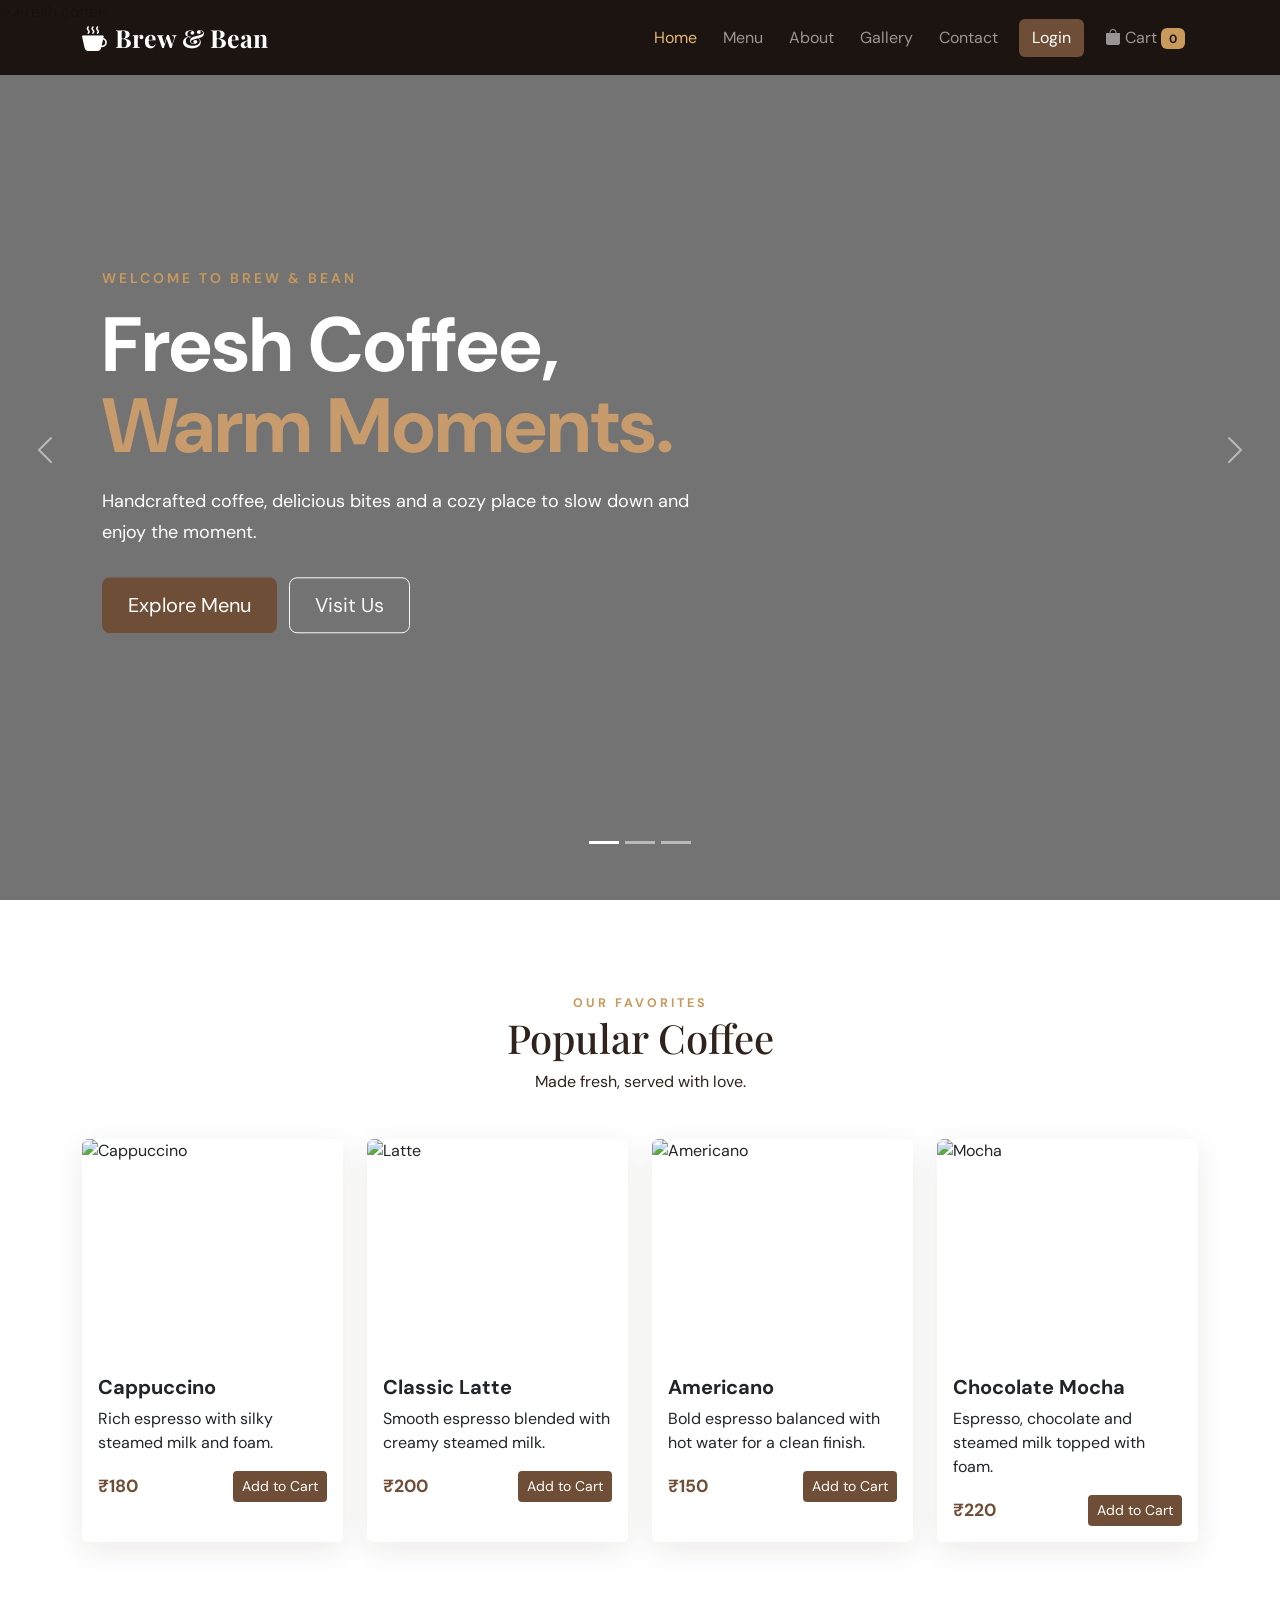
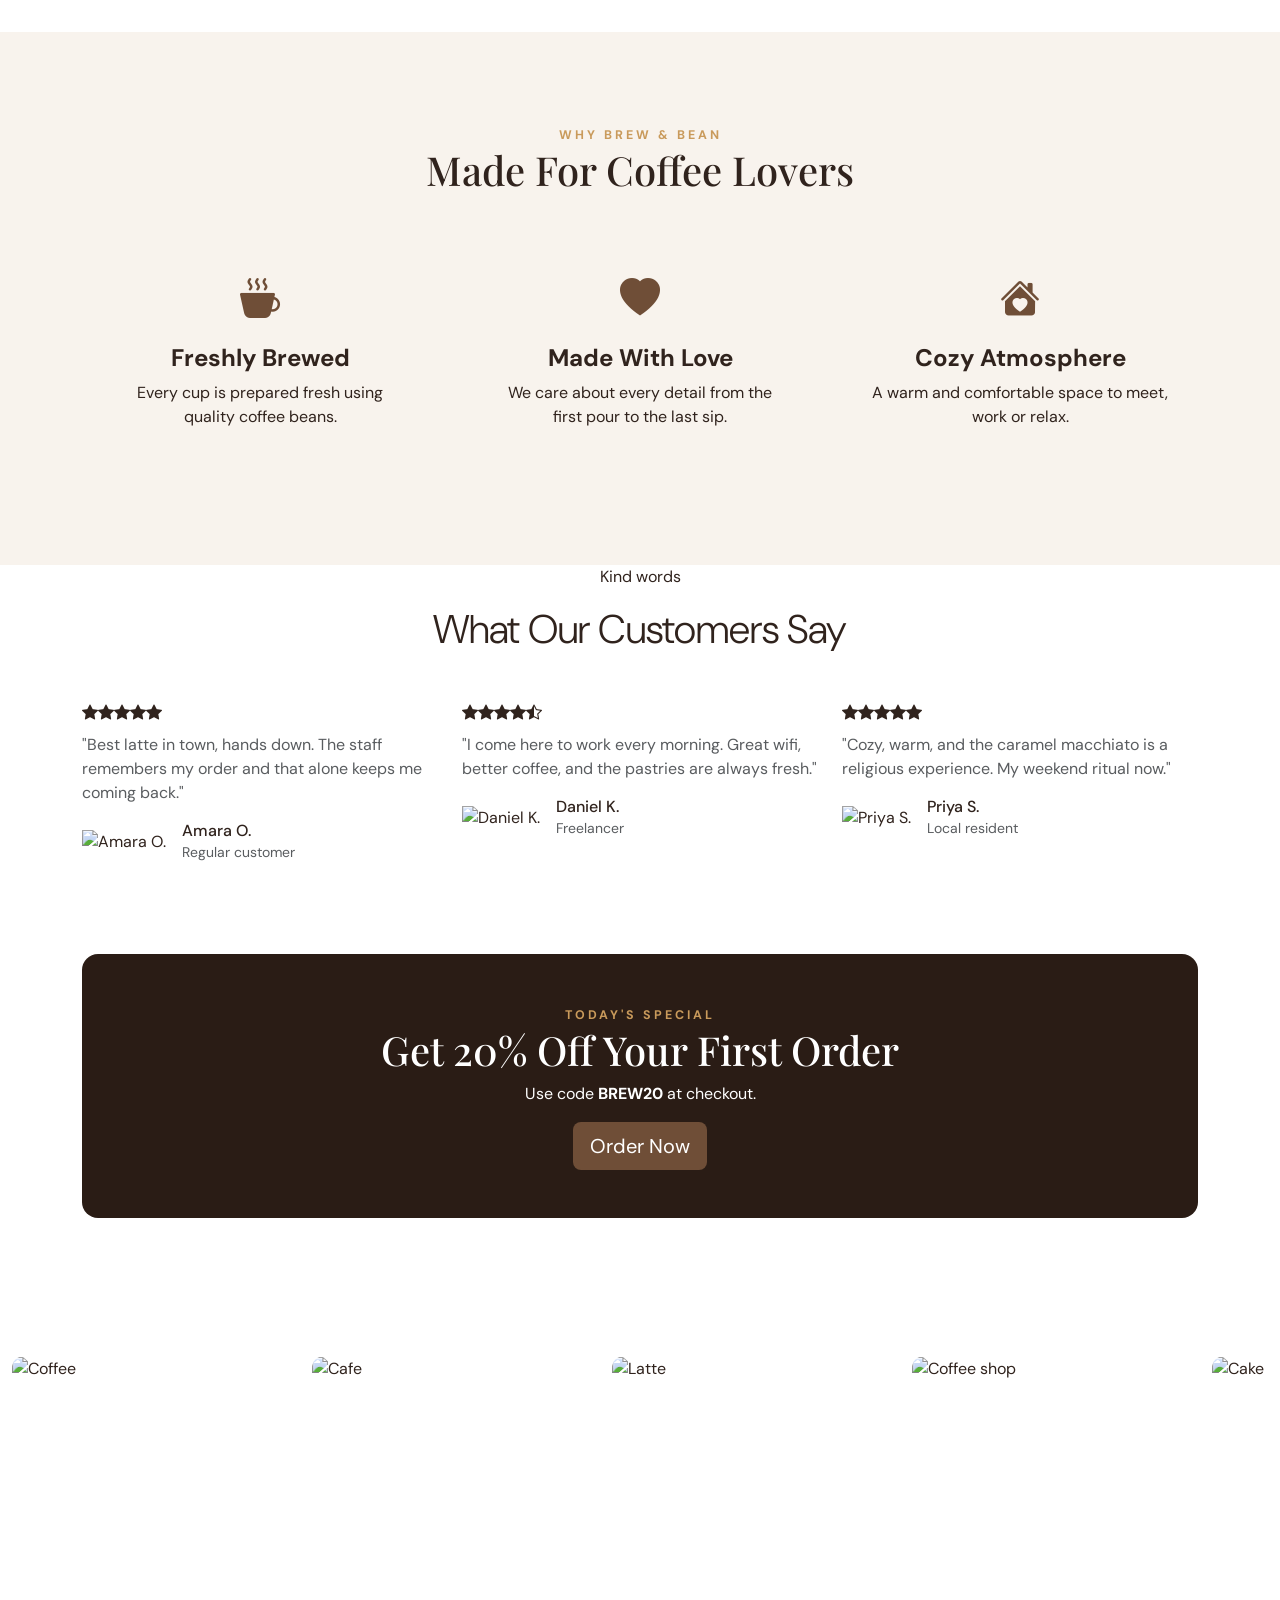
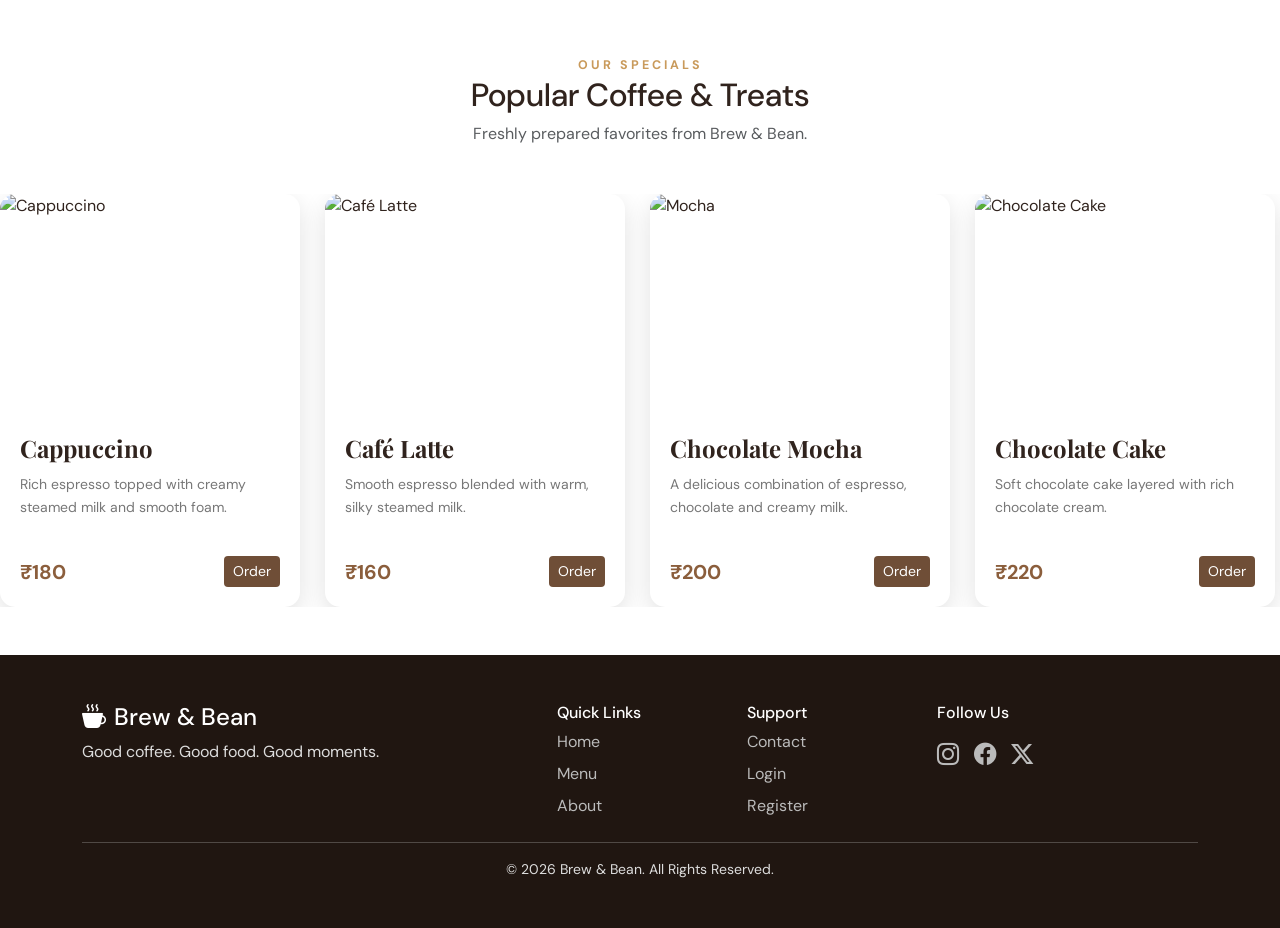
==== demo.html @ 08a367e0 "first commit" ====
<!DOCTYPE html>
<html lang="en">

<head>
    <meta charset="UTF-8">
    <meta name="viewport" content="width=device-width, initial-scale=1.0">
    <title>Brew & Bean | Coffee Shop</title>
    <link href="https://cdn.jsdelivr.net/npm/bootstrap@5.3.3/dist/css/bootstrap.min.css" rel="stylesheet">
    <link href="https://cdn.jsdelivr.net/npm/bootstrap-icons@1.11.3/font/bootstrap-icons.css" rel="stylesheet">
    <link rel="stylesheet" href="css/index.css">
    <style>
        
        /* ================= HERO CAROUSEL ================= */

        .carousel-item {
            height: 100vh;
            min-height: 600px;
            position: relative;
        }
        /* Background Image */
        .carousel-item img {
            width: 100%;
            height: 100%;
            object-fit: cover;
        }
        /* Dark Overlay */
        .carousel-overlay {
            position: absolute;
            inset: 0;
            background: rgba(0, 0, 0, 0.55);
        }
        /* Carousel Content */
        .carousel-caption {
            position: absolute;
            top: 50%;
            left: 8%;
            transform: translateY(-50%);
            right: auto;
            bottom: auto;
            max-width: 700px;
            text-align: left;
        }
        /* Heading */
        .carousel-caption h1 {
            font-size: clamp(45px, 6vw, 80px);
            font-weight: 700;
            line-height: 1.05;
            margin: 15px 0 20px;
        }
        /* Heading Highlight */
        .carousel-caption h1 span {
            color: #c89b6d;
        }
        /* Description */
        .carousel-caption p {
            font-size: 18px;
            line-height: 1.7;
            max-width: 600px;
            margin-bottom: 30px;
        }
        /* Eyebrow */
        .carousel-caption .eyebrow {
            font-size: 14px;
            letter-spacing: 3px;
            font-weight: 600;
        }
        /* Buttons */
        .carousel-caption .btn {
            padding: 12px 25px;
        }
        /* Indicators */
        .carousel-indicators {
            bottom: 30px;
        }
        .carousel-indicators button {
            width: 35px;
            height: 4px;
            border: 0;
            margin: 0 5px;
        }
        /* Arrows */

        .carousel-control-prev,
        .carousel-control-next {
            width: 7%;
        }

        
/* ================= IMAGE SCROLLER ================= */

.scroller {
    width: 100%;
    overflow: hidden;
}


/* Moving Track */

.scroller-track {
    display: flex;
    width: max-content;
    gap: 20px;

    animation: scrollLeft 25s linear infinite;
}


/* Image Box */

.scroller-item {
    width: 280px;
    height: 200px;
    flex-shrink: 0;

    overflow: hidden;
    border-radius: 12px;
}


/* Images */

.scroller-item img {
    width: 100%;
    height: 100%;

    object-fit: cover;

    transition: transform 0.4s ease;
}


/* Image Hover */

.scroller-item:hover img {
    transform: scale(1.08);
}


/* Right → Left Animation */

@keyframes scrollLeft {

    from {
        transform: translateX(0);
    }

    to {
        transform: translateX(calc(-50% - 10px));
    }

}


/* Pause when mouse is over */

.scroller:hover .scroller-track {
    animation-play-state: paused;
}


/* Mobile */

@media (max-width: 576px) {

    .scroller-item {
        width: 220px;
        height: 160px;
    }

    .scroller-track {
        gap: 15px;
        animation-duration: 20s;
    }

}


/* ================= PRODUCT SCROLLER ================= */

.product-scroller {
    width: 100%;
    overflow: hidden;
}


/* Moving Track */

.product-track {
    display: flex;
    width: max-content;
    gap: 25px;

    animation: productScroll 30s linear infinite;
}


/* Product Card */

.product-card {
    width: 300px;
    flex-shrink: 0;

    background: #fff;

    border-radius: 15px;
    overflow: hidden;

    box-shadow: 0 8px 25px rgba(0, 0, 0, 0.12);

    transition: transform 0.3s ease;
}


/* Card Hover */

.product-card:hover {
    transform: translateY(-8px);
}


/* Product Image */

.product-card img {
    width: 100%;
    height: 220px;

    object-fit: cover;

    display: block;

    transition: transform 0.4s ease;
}


/* Image Zoom */

.product-card:hover img {
    transform: scale(1.05);
}


/* Product Information */

.product-info {
    padding: 20px;
}


/* Product Name */

.product-info h4 {
    margin-bottom: 10px;

    font-family: 'Playfair Display', serif;

    font-weight: 700;
}


/* Description */

.product-info p {
    color: #777;

    font-size: 14px;

    line-height: 1.6;

    min-height: 68px;

    margin-bottom: 15px;
}


/* Price + Button */

.product-bottom {
    display: flex;

    align-items: center;

    justify-content: space-between;
}


/* Price */

.price {
    font-size: 20px;

    font-weight: 700;

    color: #8b5e3c;
}


/* Right to Left Animation */

@keyframes productScroll {

    from {
        transform: translateX(0);
    }

    to {
        transform: translateX(calc(-50% - 12.5px));
    }

}


/* Pause on Hover */

.product-scroller:hover .product-track {
    animation-play-state: paused;
}


/* ================= MOBILE ================= */

@media (max-width: 576px) {

    .product-card {
        width: 260px;
    }

    .product-card img {
        height: 190px;
    }

    .product-track {
        gap: 15px;
        animation-duration: 25s;
    }

}


    </style>
</head>

<body>
    <nav class="navbar navbar-expand-lg navbar-dark fixed-top">
        <div class="container">
            <a class="navbar-brand fw-bold" href="index.html"><i class="bi bi-cup-hot-fill me-2"></i>Brew & Bean</a>
            <button class="navbar-toggler" type="button" data-bs-toggle="collapse" data-bs-target="#mainNav"><span
                    class="navbar-toggler-icon"></span></button>
            <div class="collapse navbar-collapse" id="mainNav">
                <ul class="navbar-nav ms-auto align-items-lg-center">
                    <li class="nav-item"><a class="nav-link active" href="index.html">Home</a></li>
                    <li class="nav-item"><a class="nav-link" href="menu.html">Menu</a></li>
                    <li class="nav-item"><a class="nav-link" href="about.html">About</a></li>
                    <li class="nav-item"><a class="nav-link" href="gallery.html">Gallery</a></li>
                    <li class="nav-item"><a class="nav-link" href="contact.html">Contact</a></li>
                    <li class="nav-item ms-lg-2"><a class="btn btn-coffee" href="login.html">Login</a></li>
                    <li class="nav-item ms-lg-2"><a class="nav-link cart-link" href="menu.html"><i
                                class="bi bi-bag-fill"></i> Cart <span id="cartCount" class="badge">0</span></a></li>
                </ul>
            </div>
        </div>
    </nav>


    <!-- ================= HERO CAROUSEL ================= -->

    <header>

        <div id="coffeeCarousel" class="carousel slide carousel-fade" data-bs-ride="carousel" data-bs-interval="4000">

            <!-- Carousel Indicators -->
            <div class="carousel-indicators">

                <button type="button" data-bs-target="#coffeeCarousel" data-bs-slide-to="0" class="active"
                    aria-current="true" aria-label="Slide 1">
                </button>

                <button type="button" data-bs-target="#coffeeCarousel" data-bs-slide-to="1" aria-label="Slide 2">
                </button>

                <button type="button" data-bs-target="#coffeeCarousel" data-bs-slide-to="2" aria-label="Slide 3">
                </button>

            </div>


            <!-- Carousel Slides -->
            <div class="carousel-inner">


                <!-- Slide 1 -->
                <div class="carousel-item active">

                    <img src="https://images.unsplash.com/photo-1495474472287-4d71bcdd2085?auto=format&fit=crop&w=1920&q=85"
                        class="d-block w-100" alt="Fresh coffee">

                    <div class="carousel-overlay"></div>

                    <div class="carousel-caption">

                        <span class="eyebrow">
                            WELCOME TO BREW & BEAN
                        </span>

                        <h1>
                            Fresh Coffee,<br>
                            <span>Warm Moments.</span>
                        </h1>

                        <p>
                            Handcrafted coffee, delicious bites and a cozy
                            place to slow down and enjoy the moment.
                        </p>

                        <a href="menu.html" class="btn btn-coffee btn-lg me-2">
                            Explore Menu
                        </a>

                        <a href="contact.html" class="btn btn-outline-light btn-lg">
                            Visit Us
                        </a>

                    </div>

                </div>


                <!-- Slide 2 -->
                <div class="carousel-item">

                    <img src="https://images.unsplash.com/photo-1445116572660-236099ec97a0?auto=format&fit=crop&w=1920&q=85"
                        class="d-block w-100" alt="Brew and Bean cafe">

                    <div class="carousel-overlay"></div>

                    <div class="carousel-caption">

                        <span class="eyebrow">
                            YOUR COZY COFFEE SPOT
                        </span>

                        <h1>
                            Relax,<br>
                            <span>Recharge & Enjoy.</span>
                        </h1>

                        <p>
                            A warm atmosphere, freshly brewed coffee and
                            delicious treats made for your perfect break.
                        </p>

                        <a href="menu.html" class="btn btn-coffee btn-lg me-2">
                            View Menu
                        </a>

                        <a href="about.html" class="btn btn-outline-light btn-lg">
                            About Us
                        </a>

                    </div>

                </div>


                <!-- Slide 3 -->
                <div class="carousel-item">

                    <img src="https://images.unsplash.com/photo-1514432324607-a09d9b4aefdd?auto=format&fit=crop&w=1920&q=85"
                        class="d-block w-100" alt="Latte coffee">

                    <div class="carousel-overlay"></div>

                    <div class="carousel-caption">

                        <span class="eyebrow">
                            BREWED WITH PASSION
                        </span>

                        <h1>
                            Every Cup,<br>
                            <span>Made With Love.</span>
                        </h1>

                        <p>
                            Discover rich flavors, handcrafted drinks and
                            sweet moments at Brew & Bean.
                        </p>

                        <a href="menu.html" class="btn btn-coffee btn-lg me-2">
                            Explore Menu
                        </a>

                        <a href="contact.html" class="btn btn-outline-light btn-lg">
                            Find Us
                        </a>

                    </div>

                </div>

            </div>


            <!-- Previous Button -->
            <button class="carousel-control-prev" type="button" data-bs-target="#coffeeCarousel" data-bs-slide="prev">

                <span class="carousel-control-prev-icon" aria-hidden="true">
                </span>

                <span class="visually-hidden">
                    Previous
                </span>

            </button>


            <!-- Next Button -->
            <button class="carousel-control-next" type="button" data-bs-target="#coffeeCarousel" data-bs-slide="next">

                <span class="carousel-control-next-icon" aria-hidden="true">
                </span>

                <span class="visually-hidden">
                    Next
                </span>

            </button>

        </div>

    </header>



    <section class="section-padding">
        <div class="container">
            <div class="section-heading text-center">
                <span class="eyebrow">OUR FAVORITES</span>
                <h2>Popular Coffee</h2>
                <p>Made fresh, served with love.</p>
            </div>
            <div class="row g-4">
                <div class="col-md-6 col-lg-3">
                    <div class="card coffee-card h-100">
                        <img src="https://images.unsplash.com/photo-1509042239860-f550ce710b93?auto=format&fit=crop&w=700&q=80"
                            class="card-img-top" alt="Cappuccino">
                        <div class="card-body">
                            <h5>Cappuccino</h5>
                            <p>Rich espresso with silky steamed milk and foam.</p>
                            <div class="d-flex justify-content-between align-items-center"><strong>₹180</strong><button
                                    class="btn btn-sm btn-coffee add-cart">Add to Cart</button></div>
                        </div>
                    </div>
                </div>
                <div class="col-md-6 col-lg-3">
                    <div class="card coffee-card h-100">
                        <img src="https://images.unsplash.com/photo-1514432324607-a09d9b4aefdd?auto=format&fit=crop&w=700&q=80"
                            class="card-img-top" alt="Latte">
                        <div class="card-body">
                            <h5>Classic Latte</h5>
                            <p>Smooth espresso blended with creamy steamed milk.</p>
                            <div class="d-flex justify-content-between align-items-center"><strong>₹200</strong><button
                                    class="btn btn-sm btn-coffee add-cart">Add to Cart</button></div>
                        </div>
                    </div>
                </div>
                <div class="col-md-6 col-lg-3">
                    <div class="card coffee-card h-100">
                        <img src="https://images.unsplash.com/photo-1495474472287-4d71bcdd2085?auto=format&fit=crop&w=700&q=80"
                            class="card-img-top" alt="Americano">
                        <div class="card-body">
                            <h5>Americano</h5>
                            <p>Bold espresso balanced with hot water for a clean finish.</p>
                            <div class="d-flex justify-content-between align-items-center"><strong>₹150</strong><button
                                    class="btn btn-sm btn-coffee add-cart">Add to Cart</button></div>
                        </div>
                    </div>
                </div>
                <div class="col-md-6 col-lg-3">
                    <div class="card coffee-card h-100">
                        <img src="https://images.unsplash.com/photo-1572449043416-55f4685c9bb7?auto=format&fit=crop&w=700&q=80"
                            class="card-img-top" alt="Mocha">
                        <div class="card-body">
                            <h5>Chocolate Mocha</h5>
                            <p>Espresso, chocolate and steamed milk topped with foam.</p>
                            <div class="d-flex justify-content-between align-items-center"><strong>₹220</strong><button
                                    class="btn btn-sm btn-coffee add-cart">Add to Cart</button></div>
                        </div>
                    </div>
                </div>
            </div>
        </div>
    </section>

    <section class="features-section section-padding">
        <div class="container">
            <div class="section-heading text-center"><span class="eyebrow">WHY BREW & BEAN</span>
                <h2>Made For Coffee Lovers</h2>
            </div>
            <div class="row g-4">
                <div class="col-md-4">
                    <div class="feature-box text-center"><i class="bi bi-cup-hot-fill"></i>
                        <h4>Freshly Brewed</h4>
                        <p>Every cup is prepared fresh using quality coffee beans.</p>
                    </div>
                </div>
                <div class="col-md-4">
                    <div class="feature-box text-center"><i class="bi bi-heart-fill"></i>
                        <h4>Made With Love</h4>
                        <p>We care about every detail from the first pour to the last sip.</p>
                    </div>
                </div>
                <div class="col-md-4">
                    <div class="feature-box text-center"><i class="bi bi-house-heart-fill"></i>
                        <h4>Cozy Atmosphere</h4>
                        <p>A warm and comfortable space to meet, work or relax.</p>
                    </div>
                </div>
            </div>
        </div>
    </section>

    <section>
        <div class="container">
            <div class="text-center mb-5">
                <p class="section-label">Kind words</p>
                <h2 class="section-title display-6">What Our Customers Say</h2>
            </div>

            <div class="row g-4">
                <div class="col-md-4">
                    <div class="testimonial-card">
                        <div class="stars mb-2">
                            <i class="bi bi-star-fill"></i><i class="bi bi-star-fill"></i><i
                                class="bi bi-star-fill"></i><i class="bi bi-star-fill"></i><i
                                class="bi bi-star-fill"></i>
                        </div>
                        <p class="text-muted">"Best latte in town, hands down. The staff remembers my order and that
                            alone keeps me coming back."</p>
                        <div class="d-flex align-items-center mt-3">
                            <img src="https://randomuser.me/api/portraits/women/65.jpg" class="testimonial-avatar me-3"
                                alt="Amara O.">
                            <div>
                                <h6 class="mb-0">Amara O.</h6>
                                <small class="text-muted">Regular customer</small>
                            </div>
                        </div>
                    </div>
                </div>
                <div class="col-md-4">
                    <div class="testimonial-card">
                        <div class="stars mb-2">
                            <i class="bi bi-star-fill"></i><i class="bi bi-star-fill"></i><i
                                class="bi bi-star-fill"></i><i class="bi bi-star-fill"></i><i
                                class="bi bi-star-half"></i>
                        </div>
                        <p class="text-muted">"I come here to work every morning. Great wifi, better coffee, and the
                            pastries are always fresh."</p>
                        <div class="d-flex align-items-center mt-3">
                            <img src="https://randomuser.me/api/portraits/men/32.jpg" class="testimonial-avatar me-3"
                                alt="Daniel K.">
                            <div>
                                <h6 class="mb-0">Daniel K.</h6>
                                <small class="text-muted">Freelancer</small>
                            </div>
                        </div>
                    </div>
                </div>
                <div class="col-md-4">
                    <div class="testimonial-card">
                        <div class="stars mb-2">
                            <i class="bi bi-star-fill"></i><i class="bi bi-star-fill"></i><i
                                class="bi bi-star-fill"></i><i class="bi bi-star-fill"></i><i
                                class="bi bi-star-fill"></i>
                        </div>
                        <p class="text-muted">"Cozy, warm, and the caramel macchiato is a religious experience. My
                            weekend ritual now."</p>
                        <div class="d-flex align-items-center mt-3">
                            <img src="https://randomuser.me/api/portraits/women/22.jpg" class="testimonial-avatar me-3"
                                alt="Priya S.">
                            <div>
                                <h6 class="mb-0">Priya S.</h6>
                                <small class="text-muted">Local resident</small>
                            </div>
                        </div>
                    </div>
                </div>
            </div>
        </div>
    </section>

    <section class="section-padding">
        <div class="container">
            <div class="offer-box p-5 text-center rounded-4">
                <span class="eyebrow">TODAY'S SPECIAL</span>
                <h2>Get 20% Off Your First Order</h2>
                <p>Use code <strong>BREW20</strong> at checkout.</p>
                <a href="menu.html" class="btn btn-coffee btn-lg">Order Now</a>
            </div>
        </div>
    </section>
    


<!-- ================= IMAGE SCROLLER ================= -->

<section class="image-scroller py-5">

    <div class="container-fluid">

        <div class="scroller">

            <div class="scroller-track">

                <!-- Images -->
                <div class="scroller-item">
                    <img src="https://images.unsplash.com/photo-1495474472287-4d71bcdd2085?auto=format&fit=crop&w=500&q=80"
                        alt="Coffee">
                </div>

                <div class="scroller-item">
                    <img src="https://images.unsplash.com/photo-1445116572660-236099ec97a0?auto=format&fit=crop&w=500&q=80"
                        alt="Cafe">
                </div>

                <div class="scroller-item">
                    <img src="https://images.unsplash.com/photo-1514432324607-a09d9b4aefdd?auto=format&fit=crop&w=500&q=80"
                        alt="Latte">
                </div>

                <div class="scroller-item">
                    <img src="https://images.unsplash.com/photo-1554118811-1e0d58224f24?auto=format&fit=crop&w=500&q=80"
                        alt="Coffee shop">
                </div>

                <div class="scroller-item">
                    <img src="https://images.unsplash.com/photo-1578985545062-69928b1d9587?auto=format&fit=crop&w=500&q=80"
                        alt="Cake">
                </div>

                <div class="scroller-item">
                    <img src="https://images.unsplash.com/photo-1501339847302-ac426a4a7cbb?auto=format&fit=crop&w=500&q=80"
                        alt="Cafe table">
                </div>


                <!-- Duplicate Images -->
                <!-- These create the continuous loop -->

                <div class="scroller-item">
                    <img src="https://images.unsplash.com/photo-1495474472287-4d71bcdd2085?auto=format&fit=crop&w=500&q=80"
                        alt="Coffee">
                </div>

                <div class="scroller-item">
                    <img src="https://images.unsplash.com/photo-1445116572660-236099ec97a0?auto=format&fit=crop&w=500&q=80"
                        alt="Cafe">
                </div>

                <div class="scroller-item">
                    <img src="https://images.unsplash.com/photo-1514432324607-a09d9b4aefdd?auto=format&fit=crop&w=500&q=80"
                        alt="Latte">
                </div>

                <div class="scroller-item">
                    <img src="https://images.unsplash.com/photo-1554118811-1e0d58224f24?auto=format&fit=crop&w=500&q=80"
                        alt="Coffee shop">
                </div>

                <div class="scroller-item">
                    <img src="https://images.unsplash.com/photo-1578985545062-69928b1d9587?auto=format&fit=crop&w=500&q=80"
                        alt="Cake">
                </div>

                <div class="scroller-item">
                    <img src="https://images.unsplash.com/photo-1501339847302-ac426a4a7cbb?auto=format&fit=crop&w=500&q=80"
                        alt="Cafe table">
                </div>

            </div>

        </div>

    </div>

</section>


<!-- ================= PRODUCT SCROLLER ================= -->

<section class="product-section py-5">

    <div class="container">

        <div class="text-center mb-5">
            <span class="eyebrow">OUR SPECIALS</span>
            <h2 class="section-title">Popular Coffee & Treats</h2>
            <p class="text-muted">
                Freshly prepared favorites from Brew & Bean.
            </p>
        </div>

    </div>


    <!-- Scroller -->

    <div class="product-scroller">

        <div class="product-track">


            <!-- Product 1 -->
            <div class="product-card">

                <img src="https://images.unsplash.com/photo-1495474472287-4d71bcdd2085?auto=format&fit=crop&w=600&q=80"
                    alt="Cappuccino">

                <div class="product-info">

                    <h4>Cappuccino</h4>

                    <p>
                        Rich espresso topped with creamy steamed milk
                        and smooth foam.
                    </p>

                    <div class="product-bottom">
                        <span class="price">₹180</span>

                        <a href="menu.html"
                           class="btn btn-coffee btn-sm">
                            Order
                        </a>
                    </div>

                </div>

            </div>


            <!-- Product 2 -->
            <div class="product-card">

                <img src="https://images.unsplash.com/photo-1514432324607-a09d9b4aefdd?auto=format&fit=crop&w=600&q=80"
                    alt="Café Latte">

                <div class="product-info">

                    <h4>Café Latte</h4>

                    <p>
                        Smooth espresso blended with warm,
                        silky steamed milk.
                    </p>

                    <div class="product-bottom">
                        <span class="price">₹160</span>

                        <a href="menu.html"
                           class="btn btn-coffee btn-sm">
                            Order
                        </a>
                    </div>

                </div>

            </div>


            <!-- Product 3 -->
            <div class="product-card">

                <img src="https://images.unsplash.com/photo-1511081692775-05d0f180a065?auto=format&fit=crop&w=600&q=80"
                    alt="Mocha">

                <div class="product-info">

                    <h4>Chocolate Mocha</h4>

                    <p>
                        A delicious combination of espresso,
                        chocolate and creamy milk.
                    </p>

                    <div class="product-bottom">
                        <span class="price">₹200</span>

                        <a href="menu.html"
                           class="btn btn-coffee btn-sm">
                            Order
                        </a>
                    </div>

                </div>

            </div>


            <!-- Product 4 -->
            <div class="product-card">

                <img src="https://images.unsplash.com/photo-1578985545062-69928b1d9587?auto=format&fit=crop&w=600&q=80"
                    alt="Chocolate Cake">

                <div class="product-info">

                    <h4>Chocolate Cake</h4>

                    <p>
                        Soft chocolate cake layered with rich
                        chocolate cream.
                    </p>

                    <div class="product-bottom">
                        <span class="price">₹220</span>

                        <a href="menu.html"
                           class="btn btn-coffee btn-sm">
                            Order
                        </a>
                    </div>

                </div>

            </div>


            <!-- Product 5 -->
            <div class="product-card">

                <img src="https://images.unsplash.com/photo-1509440159596-0249088772ff?auto=format&fit=crop&w=600&q=80"
                    alt="Croissant">

                <div class="product-info">

                    <h4>Butter Croissant</h4>

                    <p>
                        Freshly baked golden croissant with
                        a light and buttery texture.
                    </p>

                    <div class="product-bottom">
                        <span class="price">₹140</span>

                        <a href="menu.html"
                           class="btn btn-coffee btn-sm">
                            Order
                        </a>
                    </div>

                </div>

            </div>


            <!-- Product 6 -->
            <div class="product-card">

                <img src="https://images.unsplash.com/photo-1501339847302-ac426a4a7cbb?auto=format&fit=crop&w=600&q=80"
                    alt="Cold Coffee">

                <div class="product-info">

                    <h4>Cold Coffee</h4>

                    <p>
                        Chilled creamy coffee blended with
                        milk and a touch of sweetness.
                    </p>

                    <div class="product-bottom">
                        <span class="price">₹190</span>

                        <a href="menu.html"
                           class="btn btn-coffee btn-sm">
                            Order
                        </a>
                    </div>

                </div>

            </div>


            <!-- Duplicate Products for Continuous Loop -->

            <!-- Product 1 -->
            <div class="product-card">

                <img src="https://images.unsplash.com/photo-1495474472287-4d71bcdd2085?auto=format&fit=crop&w=600&q=80"
                    alt="Cappuccino">

                <div class="product-info">

                    <h4>Cappuccino</h4>

                    <p>
                        Rich espresso topped with creamy steamed milk
                        and smooth foam.
                    </p>

                    <div class="product-bottom">
                        <span class="price">₹180</span>

                        <a href="menu.html"
                           class="btn btn-coffee btn-sm">
                            Order
                        </a>
                    </div>

                </div>

            </div>


            <!-- Product 2 -->
            <div class="product-card">

                <img src="https://images.unsplash.com/photo-1514432324607-a09d9b4aefdd?auto=format&fit=crop&w=600&q=80"
                    alt="Café Latte">

                <div class="product-info">

                    <h4>Café Latte</h4>

                    <p>
                        Smooth espresso blended with warm,
                        silky steamed milk.
                    </p>

                    <div class="product-bottom">
                        <span class="price">₹160</span>

                        <a href="menu.html"
                           class="btn btn-coffee btn-sm">
                            Order
                        </a>
                    </div>

                </div>

            </div>


            <!-- Product 3 -->
            <div class="product-card">

                <img src="https://images.unsplash.com/photo-1511081692775-05d0f180a065?auto=format&fit=crop&w=600&q=80"
                    alt="Mocha">

                <div class="product-info">

                    <h4>Chocolate Mocha</h4>

                    <p>
                        A delicious combination of espresso,
                        chocolate and creamy milk.
                    </p>

                    <div class="product-bottom">
                        <span class="price">₹200</span>

                        <a href="menu.html"
                           class="btn btn-coffee btn-sm">
                            Order
                        </a>
                    </div>

                </div>

            </div>


            <!-- Product 4 -->
            <div class="product-card">

                <img src="https://images.unsplash.com/photo-1578985545062-69928b1d9587?auto=format&fit=crop&w=600&q=80"
                    alt="Chocolate Cake">

                <div class="product-info">

                    <h4>Chocolate Cake</h4>

                    <p>
                        Soft chocolate cake layered with rich
                        chocolate cream.
                    </p>

                    <div class="product-bottom">
                        <span class="price">₹220</span>

                        <a href="menu.html"
                           class="btn btn-coffee btn-sm">
                            Order
                        </a>
                    </div>

                </div>

            </div>


            <!-- Product 5 -->
            <div class="product-card">

                <img src="https://images.unsplash.com/photo-1509440159596-0249088772ff?auto=format&fit=crop&w=600&q=80"
                    alt="Croissant">

                <div class="product-info">

                    <h4>Butter Croissant</h4>

                    <p>
                        Freshly baked golden croissant with
                        a light and buttery texture.
                    </p>

                    <div class="product-bottom">
                        <span class="price">₹140</span>

                        <a href="menu.html"
                           class="btn btn-coffee btn-sm">
                            Order
                        </a>
                    </div>

                </div>

            </div>


            <!-- Product 6 -->
            <div class="product-card">

                <img src="https://images.unsplash.com/photo-1501339847302-ac426a4a7cbb?auto=format&fit=crop&w=600&q=80"
                    alt="Cold Coffee">

                <div class="product-info">

                    <h4>Cold Coffee</h4>

                    <p>
                        Chilled creamy coffee blended with
                        milk and a touch of sweetness.
                    </p>

                    <div class="product-bottom">
                        <span class="price">₹190</span>

                        <a href="menu.html"
                           class="btn btn-coffee btn-sm">
                            Order
                        </a>
                    </div>

                </div>

            </div>

        </div>

    </div>

</section>




    <footer class="footer">
        <div class="container py-5">
            <div class="row g-4">
                <div class="col-lg-5">
                    <h4><i class="bi bi-cup-hot-fill me-2"></i>Brew & Bean</h4>
                    <p>Good coffee. Good food. Good moments.</p>
                </div>
                <div class="col-6 col-lg-2">
                    <h6>Quick Links</h6><a href="index.html">Home</a><a href="menu.html">Menu</a><a
                        href="about.html">About</a>
                </div>
                <div class="col-6 col-lg-2">
                    <h6>Support</h6><a href="contact.html">Contact</a><a href="login.html">Login</a><a
                        href="register.html">Register</a>
                </div>
                <div class="col-lg-3">
                    <h6>Follow Us</h6>
                    <div class="socials"><a href="#"><i class="bi bi-instagram"></i></a><a href="#"><i
                                class="bi bi-facebook"></i></a><a href="#"><i class="bi bi-twitter-x"></i></a></div>
                </div>
            </div>
            <hr>
            <p class="text-center mb-0 small">© 2026 Brew & Bean. All Rights Reserved.</p>
        </div>
    </footer>
    <script src="https://cdn.jsdelivr.net/npm/bootstrap@5.3.3/dist/js/bootstrap.bundle.min.js"></script>
    <script src="js/script.js"></script>


</body>

</html>
---- css/index.css ----
@import url('https://fonts.googleapis.com/css2?family=DM+Sans:wght@400;500;600;700&family=Playfair+Display:wght@600;700&display=swap');

:root {
    --coffee: #6f4e37;
    --dark: #201611;
    --cream: #f8f3ed;
    --gold: #c99a5b
}

* {
    box-sizing: border-box
}

body {
    font-family: 'DM Sans', sans-serif;
    color: #30231d;
    background: #fff
}

.navbar {
    background: rgba(25, 17, 13, .96);
    padding: 14px 0
}

.navbar-brand {
    font-family: 'Playfair Display', serif;
    font-size: 1.55rem
}

.nav-link {
    margin: 0 5px
}

.nav-link:hover,
.nav-link.active {
    color: #e5b873 !important
}

.btn-coffee {
    background: var(--coffee);
    color: #fff;
    /* border: none */
}

.btn-coffee:hover {
    background: #543a29;
    color: #fff
}

.badge {
    background: #c99a5b;
    color: #201611
}

.hero {
    min-height: 100vh;
    background: linear-gradient(90deg, rgba(22, 14, 10, .86), rgba(22, 14, 10, .35)), url('https://images.unsplash.com/photo-1495474472287-4d71bcdd2085?auto=format&fit=crop&w=1800&q=85') center/cover;
    color: #fff
}

.hero h1 {
    font-family: 'Playfair Display', serif;
    font-size: clamp(3rem, 7vw, 6rem);
    line-height: 1.05
}

.hero h1 span {
    color: #e4b26b
}

.hero p {
    max-width: 600px
}

.eyebrow {
    font-size: .78rem;
    letter-spacing: 3px;
    font-weight: 700;
    color: #c99a5b
}

.section-padding {
    padding: 90px 0
}

.section-heading {
    margin-bottom: 45px
}

.section-heading h2,
.features-section h2,
.offer-box h2 {
    font-family: 'Playfair Display', serif;
    font-size: 2.5rem
}

.coffee-card {
    border: 0;
    overflow: hidden;
    box-shadow: 0 8px 30px rgba(50, 30, 20, .09);
    transition: .3s
}

.coffee-card:hover {
    transform: translateY(-7px);
    box-shadow: 0 14px 35px rgba(50, 30, 20, .16)
}

.coffee-card img {
    height: 220px;
    object-fit: cover
}

.coffee-card h5 {
    font-weight: 700
}

.coffee-card strong {
    color: var(--coffee);
    font-size: 1.1rem
}

.features-section {
    background: var(--cream)
}

.feature-box {
    padding: 30px
}

.feature-box i {
    font-size: 2.5rem;
    color: var(--coffee)
}

.feature-box h4 {
    margin-top: 15px;
    font-weight: 700
}

.offer-box {
    background: #2a1c15;
    color: #fff
}

.footer {
    background: #201611;
    color: #ddd
}

.footer h4,
.footer h6 {
    color: #fff
}

.footer a {
    display: block;
    color: #bbb;
    text-decoration: none;
    margin: 8px 0
}

.footer a:hover {
    color: #e5b873
}

.socials {
    display: flex;
    gap: 15px
}

.socials a {
    font-size: 1.4rem
}

.page-header {
    padding: 150px 0 80px;
    background: var(--cream);
    text-align: center
}

.page-header h1 {
    font-family: 'Playfair Display', serif;
    font-size: 3.5rem
}

/* .gallery-img {
    width: 100%;
    height: 280px;
    object-fit: cover;
    border-radius: 12px;
    transition: .3s
}

.gallery-img:hover {
    transform: scale(1.02);
    filter: brightness(.9)
} */

.contact-info p {
    margin: 20px 0
}

.contact-info i {
    color: var(--coffee);
    width: 30px
}

.form-card,
.auth-card {
    background: #fff;
    box-shadow: 0 10px 40px rgba(50, 30, 20, .1);
    border-radius: 16px
}

.auth-page {
    background: var(--cream);
    min-height: 100vh
}

.auth-card {
    max-width: 470px;
    padding: 45px
}

.brand-link {
    font-family: 'Playfair Display', serif;
    font-size: 1.5rem;
    color: var(--coffee);
    text-decoration: none
}

.auth-card h2 {
    font-family: 'Playfair Display', serif;
    margin-top: 25px
}

.auth-card a {
    color: var(--coffee)
}

.form-control {
    padding: 12px;
    border-radius: 8px
}

.form-control:focus {
    border-color: var(--gold);
    box-shadow: 0 0 0 .2rem rgba(201, 154, 91, .2)
}

@media(max-width:576px) {
    .section-padding {
        padding: 65px 0
    }

    .page-header {
        padding: 130px 0 60px
    }

    .page-header h1 {
        font-size: 2.6rem
    }

    .auth-card {
        padding: 30px 22px
    }

    .hero h1 {
        font-size: 3.2rem
    }
}
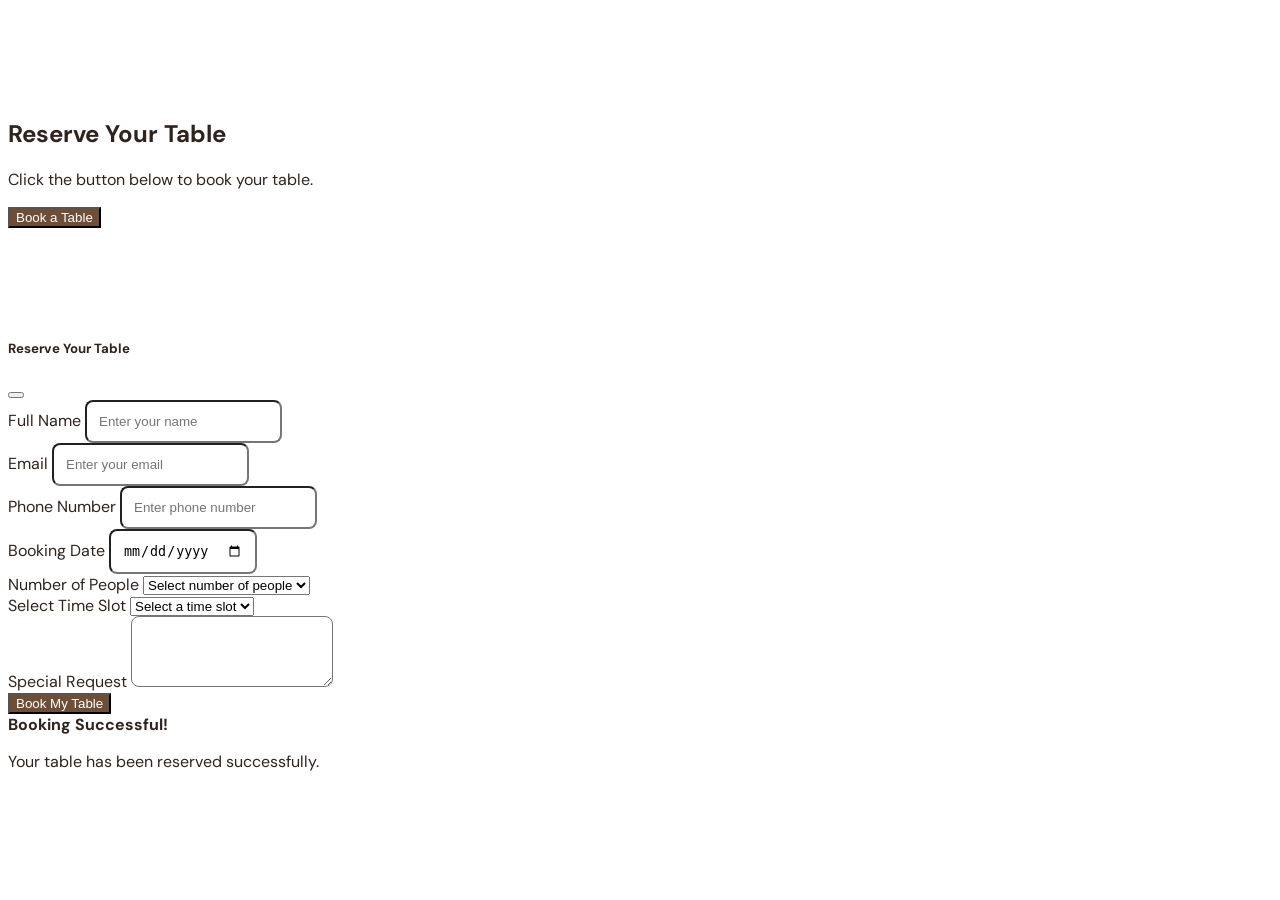
==== commit fbbb8b8e: "update the code" ====
--- a/demo.html
+++ b/demo.html
@@ -1,1201 +1,281 @@
 <!DOCTYPE html>
 <html lang="en">
-
 <head>
     <meta charset="UTF-8">
     <meta name="viewport" content="width=device-width, initial-scale=1.0">
-    <title>Brew & Bean | Coffee Shop</title>
-    <link href="https://cdn.jsdelivr.net/npm/bootstrap@5.3.3/dist/css/bootstrap.min.css" rel="stylesheet">
-    <link href="https://cdn.jsdelivr.net/npm/bootstrap-icons@1.11.3/font/bootstrap-icons.css" rel="stylesheet">
-    <link rel="stylesheet" href="css/index.css">
-    <style>
-        
-        /* ================= HERO CAROUSEL ================= */
-
-        .carousel-item {
-            height: 100vh;
-            min-height: 600px;
-            position: relative;
-        }
-        /* Background Image */
-        .carousel-item img {
-            width: 100%;
-            height: 100%;
-            object-fit: cover;
-        }
-        /* Dark Overlay */
-        .carousel-overlay {
-            position: absolute;
-            inset: 0;
-            background: rgba(0, 0, 0, 0.55);
-        }
-        /* Carousel Content */
-        .carousel-caption {
-            position: absolute;
-            top: 50%;
-            left: 8%;
-            transform: translateY(-50%);
-            right: auto;
-            bottom: auto;
-            max-width: 700px;
-            text-align: left;
-        }
-        /* Heading */
-        .carousel-caption h1 {
-            font-size: clamp(45px, 6vw, 80px);
-            font-weight: 700;
-            line-height: 1.05;
-            margin: 15px 0 20px;
-        }
-        /* Heading Highlight */
-        .carousel-caption h1 span {
-            color: #c89b6d;
-        }
-        /* Description */
-        .carousel-caption p {
-            font-size: 18px;
-            line-height: 1.7;
-            max-width: 600px;
-            margin-bottom: 30px;
-        }
-        /* Eyebrow */
-        .carousel-caption .eyebrow {
-            font-size: 14px;
-            letter-spacing: 3px;
-            font-weight: 600;
-        }
-        /* Buttons */
-        .carousel-caption .btn {
-            padding: 12px 25px;
-        }
-        /* Indicators */
-        .carousel-indicators {
-            bottom: 30px;
-        }
-        .carousel-indicators button {
-            width: 35px;
-            height: 4px;
-            border: 0;
-            margin: 0 5px;
-        }
-        /* Arrows */
-
-        .carousel-control-prev,
-        .carousel-control-next {
-            width: 7%;
-        }
-
-        
-/* ================= IMAGE SCROLLER ================= */
-
-.scroller {
-    width: 100%;
-    overflow: hidden;
-}
-
-
-/* Moving Track */
-
-.scroller-track {
-    display: flex;
-    width: max-content;
-    gap: 20px;
-
-    animation: scrollLeft 25s linear infinite;
-}
-
-
-/* Image Box */
-
-.scroller-item {
-    width: 280px;
-    height: 200px;
-    flex-shrink: 0;
-
-    overflow: hidden;
-    border-radius: 12px;
-}
-
-
-/* Images */
-
-.scroller-item img {
-    width: 100%;
-    height: 100%;
-
-    object-fit: cover;
-
-    transition: transform 0.4s ease;
-}
-
-
-/* Image Hover */
-
-.scroller-item:hover img {
-    transform: scale(1.08);
-}
-
-
-/* Right → Left Animation */
-
-@keyframes scrollLeft {
-
-    from {
-        transform: translateX(0);
-    }
-
-    to {
-        transform: translateX(calc(-50% - 10px));
-    }
-
-}
-
-
-/* Pause when mouse is over */
-
-.scroller:hover .scroller-track {
-    animation-play-state: paused;
-}
-
-
-/* Mobile */
-
-@media (max-width: 576px) {
-
-    .scroller-item {
-        width: 220px;
-        height: 160px;
-    }
-
-    .scroller-track {
-        gap: 15px;
-        animation-duration: 20s;
-    }
-
-}
-
-
-/* ================= PRODUCT SCROLLER ================= */
-
-.product-scroller {
-    width: 100%;
-    overflow: hidden;
-}
-
-
-/* Moving Track */
-
-.product-track {
-    display: flex;
-    width: max-content;
-    gap: 25px;
-
-    animation: productScroll 30s linear infinite;
-}
-
-
-/* Product Card */
-
-.product-card {
-    width: 300px;
-    flex-shrink: 0;
-
-    background: #fff;
-
-    border-radius: 15px;
-    overflow: hidden;
-
-    box-shadow: 0 8px 25px rgba(0, 0, 0, 0.12);
-
-    transition: transform 0.3s ease;
-}
-
-
-/* Card Hover */
-
-.product-card:hover {
-    transform: translateY(-8px);
-}
-
-
-/* Product Image */
-
-.product-card img {
-    width: 100%;
-    height: 220px;
-
-    object-fit: cover;
-
-    display: block;
-
-    transition: transform 0.4s ease;
-}
-
-
-/* Image Zoom */
-
-.product-card:hover img {
-    transform: scale(1.05);
-}
-
-
-/* Product Information */
-
-.product-info {
-    padding: 20px;
-}
-
-
-/* Product Name */
-
-.product-info h4 {
-    margin-bottom: 10px;
-
-    font-family: 'Playfair Display', serif;
-
-    font-weight: 700;
-}
-
-
-/* Description */
-
-.product-info p {
-    color: #777;
-
-    font-size: 14px;
-
-    line-height: 1.6;
-
-    min-height: 68px;
-
-    margin-bottom: 15px;
-}
-
-
-/* Price + Button */
-
-.product-bottom {
-    display: flex;
-
-    align-items: center;
-
-    justify-content: space-between;
-}
-
-
-/* Price */
-
-.price {
-    font-size: 20px;
-
-    font-weight: 700;
-
-    color: #8b5e3c;
-}
-
-
-/* Right to Left Animation */
-
-@keyframes productScroll {
-
-    from {
-        transform: translateX(0);
-    }
-
-    to {
-        transform: translateX(calc(-50% - 12.5px));
-    }
-
-}
-
-
-/* Pause on Hover */
-
-.product-scroller:hover .product-track {
-    animation-play-state: paused;
-}
-
-
-/* ================= MOBILE ================= */
-
-@media (max-width: 576px) {
-
-    .product-card {
-        width: 260px;
-    }
-
-    .product-card img {
-        height: 190px;
-    }
-
-    .product-track {
-        gap: 15px;
-        animation-duration: 25s;
-    }
-
-}
-
-
-    </style>
+    <title>Document</title>
+    <link rel="stylesheet" href="./css/index.css">    
 </head>
-
 <body>
-    <nav class="navbar navbar-expand-lg navbar-dark fixed-top">
-        <div class="container">
-            <a class="navbar-brand fw-bold" href="index.html"><i class="bi bi-cup-hot-fill me-2"></i>Brew & Bean</a>
-            <button class="navbar-toggler" type="button" data-bs-toggle="collapse" data-bs-target="#mainNav"><span
-                    class="navbar-toggler-icon"></span></button>
-            <div class="collapse navbar-collapse" id="mainNav">
-                <ul class="navbar-nav ms-auto align-items-lg-center">
-                    <li class="nav-item"><a class="nav-link active" href="index.html">Home</a></li>
-                    <li class="nav-item"><a class="nav-link" href="menu.html">Menu</a></li>
-                    <li class="nav-item"><a class="nav-link" href="about.html">About</a></li>
-                    <li class="nav-item"><a class="nav-link" href="gallery.html">Gallery</a></li>
-                    <li class="nav-item"><a class="nav-link" href="contact.html">Contact</a></li>
-                    <li class="nav-item ms-lg-2"><a class="btn btn-coffee" href="login.html">Login</a></li>
-                    <li class="nav-item ms-lg-2"><a class="nav-link cart-link" href="menu.html"><i
-                                class="bi bi-bag-fill"></i> Cart <span id="cartCount" class="badge">0</span></a></li>
-                </ul>
+    
+<!-- ================= BOOKING SECTION ================= -->
+
+<section class="section-padding">
+
+    <div class="container text-center">
+
+        <i class="bi bi-calendar-check display-5"></i>
+
+        <h2 class="mt-3">
+            Reserve Your Table
+        </h2>
+
+        <p class="text-muted">
+            Click the button below to book your table.
+        </p>
+
+        <!-- BOOK TABLE BUTTON -->
+        <button 
+            type="button"
+            class="btn btn-coffee px-5 py-2"
+            data-bs-toggle="modal"
+            data-bs-target="#bookingModal">
+
+            <i class="bi bi-calendar-check"></i>
+            Book a Table
+
+        </button>
+
+    </div>
+
+</section>
+
+
+<!-- ================= BOOKING MODAL ================= -->
+
+<div 
+    class="modal fade"
+    id="bookingModal"
+    tabindex="-1"
+    aria-labelledby="bookingModalLabel"
+    aria-hidden="true">
+
+    <div class="modal-dialog modal-lg modal-dialog-centered">
+
+        <div class="modal-content">
+
+            <!-- MODAL HEADER -->
+            <div class="modal-header">
+
+                <h5 class="modal-title" id="bookingModalLabel">
+
+                    <i class="bi bi-calendar-check"></i>
+                    Reserve Your Table
+
+                </h5>
+
+                <button 
+                    type="button"
+                    class="btn-close"
+                    data-bs-dismiss="modal">
+                </button>
+
             </div>
+
+
+            <!-- MODAL BODY -->
+            <div class="modal-body">
+
+                <form id="bookingForm">
+
+                    <!-- NAME -->
+                    <div class="mb-3">
+
+                        <label class="form-label">
+                            Full Name
+                        </label>
+
+                        <input 
+                            type="text"
+                            class="form-control"
+                            id="name"
+                            placeholder="Enter your name"
+                            required>
+
+                    </div>
+
+
+                    <!-- EMAIL -->
+                    <div class="mb-3">
+
+                        <label class="form-label">
+                            Email
+                        </label>
+
+                        <input 
+                            type="email"
+                            class="form-control"
+                            id="email"
+                            placeholder="Enter your email"
+                            required>
+
+                    </div>
+
+
+                    <!-- PHONE -->
+                    <div class="mb-3">
+
+                        <label class="form-label">
+                            Phone Number
+                        </label>
+
+                        <input 
+                            type="tel"
+                            class="form-control"
+                            id="phone"
+                            placeholder="Enter phone number"
+                            maxlength="10"
+                            required>
+
+                    </div>
+
+
+                    <!-- DATE -->
+                    <div class="mb-3">
+
+                        <label class="form-label">
+                            Booking Date
+                        </label>
+
+                        <input 
+                            type="date"
+                            class="form-control"
+                            id="bookingDate"
+                            required>
+
+                    </div>
+
+
+                    <!-- PEOPLE -->
+                    <div class="mb-3">
+
+                        <label class="form-label">
+                            Number of People
+                        </label>
+
+                        <select 
+                            class="form-select"
+                            id="people"
+                            required>
+
+                            <option value="">
+                                Select number of people
+                            </option>
+
+                            <option value="1">1 Person</option>
+                            <option value="2">2 People</option>
+                            <option value="3">3 People</option>
+                            <option value="4">4 People</option>
+                            <option value="5">5 People</option>
+                            <option value="6">6 People</option>
+
+                        </select>
+
+                    </div>
+
+
+                    <!-- TIME SLOT -->
+                    <div class="mb-3">
+
+                        <label class="form-label">
+                            Select Time Slot
+                        </label>
+
+                        <select 
+                            class="form-select"
+                            id="timeSlot"
+                            required>
+
+                            <option value="">
+                                Select a time slot
+                            </option>
+
+                            <option value="10:00 AM">10:00 AM</option>
+                            <option value="11:00 AM">11:00 AM</option>
+                            <option value="12:00 PM">12:00 PM</option>
+                            <option value="01:00 PM">01:00 PM</option>
+                            <option value="02:00 PM">02:00 PM</option>
+                            <option value="05:00 PM">05:00 PM</option>
+                            <option value="06:00 PM">06:00 PM</option>
+                            <option value="07:00 PM">07:00 PM</option>
+                            <option value="08:00 PM">08:00 PM</option>
+                            <option value="09:00 PM">09:00 PM</option>
+
+                        </select>
+
+                    </div>
+
+
+                    <!-- SPECIAL REQUEST -->
+                    <div class="mb-4">
+
+                        <label class="form-label">
+                            Special Request
+                        </label>
+
+                        <textarea 
+                            class="form-control"
+                            id="message"
+                            rows="3"
+                            placeholder="Birthday, window seat, etc.">
+                        </textarea>
+
+                    </div>
+
+
+                    <!-- SUBMIT BUTTON -->
+                    <button 
+                        type="submit"
+                        class="btn btn-coffee w-100">
+
+                        <i class="bi bi-calendar-check"></i>
+                        Book My Table
+
+                    </button>
+
+                </form>
+
+
+                <!-- SUCCESS MESSAGE -->
+                <div 
+                    id="successMessage"
+                    class="alert alert-success mt-4 d-none">
+
+                    <i class="bi bi-check-circle-fill"></i>
+
+                    <strong>
+                        Booking Successful!
+                    </strong>
+
+                    <p class="mb-0">
+                        Your table has been reserved successfully.
+                    </p>
+
+                </div>
+
+            </div>
+
         </div>
-    </nav>
-
-
-    <!-- ================= HERO CAROUSEL ================= -->
-
-    <header>
-
-        <div id="coffeeCarousel" class="carousel slide carousel-fade" data-bs-ride="carousel" data-bs-interval="4000">
-
-            <!-- Carousel Indicators -->
-            <div class="carousel-indicators">
-
-                <button type="button" data-bs-target="#coffeeCarousel" data-bs-slide-to="0" class="active"
-                    aria-current="true" aria-label="Slide 1">
-                </button>
-
-                <button type="button" data-bs-target="#coffeeCarousel" data-bs-slide-to="1" aria-label="Slide 2">
-                </button>
-
-                <button type="button" data-bs-target="#coffeeCarousel" data-bs-slide-to="2" aria-label="Slide 3">
-                </button>
-
-            </div>
-
-
-            <!-- Carousel Slides -->
-            <div class="carousel-inner">
-
-
-                <!-- Slide 1 -->
-                <div class="carousel-item active">
-
-                    <img src="https://images.unsplash.com/photo-1495474472287-4d71bcdd2085?auto=format&fit=crop&w=1920&q=85"
-                        class="d-block w-100" alt="Fresh coffee">
-
-                    <div class="carousel-overlay"></div>
-
-                    <div class="carousel-caption">
-
-                        <span class="eyebrow">
-                            WELCOME TO BREW & BEAN
-                        </span>
-
-                        <h1>
-                            Fresh Coffee,<br>
-                            <span>Warm Moments.</span>
-                        </h1>
-
-                        <p>
-                            Handcrafted coffee, delicious bites and a cozy
-                            place to slow down and enjoy the moment.
-                        </p>
-
-                        <a href="menu.html" class="btn btn-coffee btn-lg me-2">
-                            Explore Menu
-                        </a>
-
-                        <a href="contact.html" class="btn btn-outline-light btn-lg">
-                            Visit Us
-                        </a>
-
-                    </div>
-
-                </div>
-
-
-                <!-- Slide 2 -->
-                <div class="carousel-item">
-
-                    <img src="https://images.unsplash.com/photo-1445116572660-236099ec97a0?auto=format&fit=crop&w=1920&q=85"
-                        class="d-block w-100" alt="Brew and Bean cafe">
-
-                    <div class="carousel-overlay"></div>
-
-                    <div class="carousel-caption">
-
-                        <span class="eyebrow">
-                            YOUR COZY COFFEE SPOT
-                        </span>
-
-                        <h1>
-                            Relax,<br>
-                            <span>Recharge & Enjoy.</span>
-                        </h1>
-
-                        <p>
-                            A warm atmosphere, freshly brewed coffee and
-                            delicious treats made for your perfect break.
-                        </p>
-
-                        <a href="menu.html" class="btn btn-coffee btn-lg me-2">
-                            View Menu
-                        </a>
-
-                        <a href="about.html" class="btn btn-outline-light btn-lg">
-                            About Us
-                        </a>
-
-                    </div>
-
-                </div>
-
-
-                <!-- Slide 3 -->
-                <div class="carousel-item">
-
-                    <img src="https://images.unsplash.com/photo-1514432324607-a09d9b4aefdd?auto=format&fit=crop&w=1920&q=85"
-                        class="d-block w-100" alt="Latte coffee">
-
-                    <div class="carousel-overlay"></div>
-
-                    <div class="carousel-caption">
-
-                        <span class="eyebrow">
-                            BREWED WITH PASSION
-                        </span>
-
-                        <h1>
-                            Every Cup,<br>
-                            <span>Made With Love.</span>
-                        </h1>
-
-                        <p>
-                            Discover rich flavors, handcrafted drinks and
-                            sweet moments at Brew & Bean.
-                        </p>
-
-                        <a href="menu.html" class="btn btn-coffee btn-lg me-2">
-                            Explore Menu
-                        </a>
-
-                        <a href="contact.html" class="btn btn-outline-light btn-lg">
-                            Find Us
-                        </a>
-
-                    </div>
-
-                </div>
-
-            </div>
-
-
-            <!-- Previous Button -->
-            <button class="carousel-control-prev" type="button" data-bs-target="#coffeeCarousel" data-bs-slide="prev">
-
-                <span class="carousel-control-prev-icon" aria-hidden="true">
-                </span>
-
-                <span class="visually-hidden">
-                    Previous
-                </span>
-
-            </button>
-
-
-            <!-- Next Button -->
-            <button class="carousel-control-next" type="button" data-bs-target="#coffeeCarousel" data-bs-slide="next">
-
-                <span class="carousel-control-next-icon" aria-hidden="true">
-                </span>
-
-                <span class="visually-hidden">
-                    Next
-                </span>
-
-            </button>
-
-        </div>
-
-    </header>
-
-
-
-    <section class="section-padding">
-        <div class="container">
-            <div class="section-heading text-center">
-                <span class="eyebrow">OUR FAVORITES</span>
-                <h2>Popular Coffee</h2>
-                <p>Made fresh, served with love.</p>
-            </div>
-            <div class="row g-4">
-                <div class="col-md-6 col-lg-3">
-                    <div class="card coffee-card h-100">
-                        <img src="https://images.unsplash.com/photo-1509042239860-f550ce710b93?auto=format&fit=crop&w=700&q=80"
-                            class="card-img-top" alt="Cappuccino">
-                        <div class="card-body">
-                            <h5>Cappuccino</h5>
-                            <p>Rich espresso with silky steamed milk and foam.</p>
-                            <div class="d-flex justify-content-between align-items-center"><strong>₹180</strong><button
-                                    class="btn btn-sm btn-coffee add-cart">Add to Cart</button></div>
-                        </div>
-                    </div>
-                </div>
-                <div class="col-md-6 col-lg-3">
-                    <div class="card coffee-card h-100">
-                        <img src="https://images.unsplash.com/photo-1514432324607-a09d9b4aefdd?auto=format&fit=crop&w=700&q=80"
-                            class="card-img-top" alt="Latte">
-                        <div class="card-body">
-                            <h5>Classic Latte</h5>
-                            <p>Smooth espresso blended with creamy steamed milk.</p>
-                            <div class="d-flex justify-content-between align-items-center"><strong>₹200</strong><button
-                                    class="btn btn-sm btn-coffee add-cart">Add to Cart</button></div>
-                        </div>
-                    </div>
-                </div>
-                <div class="col-md-6 col-lg-3">
-                    <div class="card coffee-card h-100">
-                        <img src="https://images.unsplash.com/photo-1495474472287-4d71bcdd2085?auto=format&fit=crop&w=700&q=80"
-                            class="card-img-top" alt="Americano">
-                        <div class="card-body">
-                            <h5>Americano</h5>
-                            <p>Bold espresso balanced with hot water for a clean finish.</p>
-                            <div class="d-flex justify-content-between align-items-center"><strong>₹150</strong><button
-                                    class="btn btn-sm btn-coffee add-cart">Add to Cart</button></div>
-                        </div>
-                    </div>
-                </div>
-                <div class="col-md-6 col-lg-3">
-                    <div class="card coffee-card h-100">
-                        <img src="https://images.unsplash.com/photo-1572449043416-55f4685c9bb7?auto=format&fit=crop&w=700&q=80"
-                            class="card-img-top" alt="Mocha">
-                        <div class="card-body">
-                            <h5>Chocolate Mocha</h5>
-                            <p>Espresso, chocolate and steamed milk topped with foam.</p>
-                            <div class="d-flex justify-content-between align-items-center"><strong>₹220</strong><button
-                                    class="btn btn-sm btn-coffee add-cart">Add to Cart</button></div>
-                        </div>
-                    </div>
-                </div>
-            </div>
-        </div>
-    </section>
-
-    <section class="features-section section-padding">
-        <div class="container">
-            <div class="section-heading text-center"><span class="eyebrow">WHY BREW & BEAN</span>
-                <h2>Made For Coffee Lovers</h2>
-            </div>
-            <div class="row g-4">
-                <div class="col-md-4">
-                    <div class="feature-box text-center"><i class="bi bi-cup-hot-fill"></i>
-                        <h4>Freshly Brewed</h4>
-                        <p>Every cup is prepared fresh using quality coffee beans.</p>
-                    </div>
-                </div>
-                <div class="col-md-4">
-                    <div class="feature-box text-center"><i class="bi bi-heart-fill"></i>
-                        <h4>Made With Love</h4>
-                        <p>We care about every detail from the first pour to the last sip.</p>
-                    </div>
-                </div>
-                <div class="col-md-4">
-                    <div class="feature-box text-center"><i class="bi bi-house-heart-fill"></i>
-                        <h4>Cozy Atmosphere</h4>
-                        <p>A warm and comfortable space to meet, work or relax.</p>
-                    </div>
-                </div>
-            </div>
-        </div>
-    </section>
-
-    <section>
-        <div class="container">
-            <div class="text-center mb-5">
-                <p class="section-label">Kind words</p>
-                <h2 class="section-title display-6">What Our Customers Say</h2>
-            </div>
-
-            <div class="row g-4">
-                <div class="col-md-4">
-                    <div class="testimonial-card">
-                        <div class="stars mb-2">
-                            <i class="bi bi-star-fill"></i><i class="bi bi-star-fill"></i><i
-                                class="bi bi-star-fill"></i><i class="bi bi-star-fill"></i><i
-                                class="bi bi-star-fill"></i>
-                        </div>
-                        <p class="text-muted">"Best latte in town, hands down. The staff remembers my order and that
-                            alone keeps me coming back."</p>
-                        <div class="d-flex align-items-center mt-3">
-                            <img src="https://randomuser.me/api/portraits/women/65.jpg" class="testimonial-avatar me-3"
-                                alt="Amara O.">
-                            <div>
-                                <h6 class="mb-0">Amara O.</h6>
-                                <small class="text-muted">Regular customer</small>
-                            </div>
-                        </div>
-                    </div>
-                </div>
-                <div class="col-md-4">
-                    <div class="testimonial-card">
-                        <div class="stars mb-2">
-                            <i class="bi bi-star-fill"></i><i class="bi bi-star-fill"></i><i
-                                class="bi bi-star-fill"></i><i class="bi bi-star-fill"></i><i
-                                class="bi bi-star-half"></i>
-                        </div>
-                        <p class="text-muted">"I come here to work every morning. Great wifi, better coffee, and the
-                            pastries are always fresh."</p>
-                        <div class="d-flex align-items-center mt-3">
-                            <img src="https://randomuser.me/api/portraits/men/32.jpg" class="testimonial-avatar me-3"
-                                alt="Daniel K.">
-                            <div>
-                                <h6 class="mb-0">Daniel K.</h6>
-                                <small class="text-muted">Freelancer</small>
-                            </div>
-                        </div>
-                    </div>
-                </div>
-                <div class="col-md-4">
-                    <div class="testimonial-card">
-                        <div class="stars mb-2">
-                            <i class="bi bi-star-fill"></i><i class="bi bi-star-fill"></i><i
-                                class="bi bi-star-fill"></i><i class="bi bi-star-fill"></i><i
-                                class="bi bi-star-fill"></i>
-                        </div>
-                        <p class="text-muted">"Cozy, warm, and the caramel macchiato is a religious experience. My
-                            weekend ritual now."</p>
-                        <div class="d-flex align-items-center mt-3">
-                            <img src="https://randomuser.me/api/portraits/women/22.jpg" class="testimonial-avatar me-3"
-                                alt="Priya S.">
-                            <div>
-                                <h6 class="mb-0">Priya S.</h6>
-                                <small class="text-muted">Local resident</small>
-                            </div>
-                        </div>
-                    </div>
-                </div>
-            </div>
-        </div>
-    </section>
-
-    <section class="section-padding">
-        <div class="container">
-            <div class="offer-box p-5 text-center rounded-4">
-                <span class="eyebrow">TODAY'S SPECIAL</span>
-                <h2>Get 20% Off Your First Order</h2>
-                <p>Use code <strong>BREW20</strong> at checkout.</p>
-                <a href="menu.html" class="btn btn-coffee btn-lg">Order Now</a>
-            </div>
-        </div>
-    </section>
-    
-
-
-<!-- ================= IMAGE SCROLLER ================= -->
-
-<section class="image-scroller py-5">
-
-    <div class="container-fluid">
-
-        <div class="scroller">
-
-            <div class="scroller-track">
-
-                <!-- Images -->
-                <div class="scroller-item">
-                    <img src="https://images.unsplash.com/photo-1495474472287-4d71bcdd2085?auto=format&fit=crop&w=500&q=80"
-                        alt="Coffee">
-                </div>
-
-                <div class="scroller-item">
-                    <img src="https://images.unsplash.com/photo-1445116572660-236099ec97a0?auto=format&fit=crop&w=500&q=80"
-                        alt="Cafe">
-                </div>
-
-                <div class="scroller-item">
-                    <img src="https://images.unsplash.com/photo-1514432324607-a09d9b4aefdd?auto=format&fit=crop&w=500&q=80"
-                        alt="Latte">
-                </div>
-
-                <div class="scroller-item">
-                    <img src="https://images.unsplash.com/photo-1554118811-1e0d58224f24?auto=format&fit=crop&w=500&q=80"
-                        alt="Coffee shop">
-                </div>
-
-                <div class="scroller-item">
-                    <img src="https://images.unsplash.com/photo-1578985545062-69928b1d9587?auto=format&fit=crop&w=500&q=80"
-                        alt="Cake">
-                </div>
-
-                <div class="scroller-item">
-                    <img src="https://images.unsplash.com/photo-1501339847302-ac426a4a7cbb?auto=format&fit=crop&w=500&q=80"
-                        alt="Cafe table">
-                </div>
-
-
-                <!-- Duplicate Images -->
-                <!-- These create the continuous loop -->
-
-                <div class="scroller-item">
-                    <img src="https://images.unsplash.com/photo-1495474472287-4d71bcdd2085?auto=format&fit=crop&w=500&q=80"
-                        alt="Coffee">
-                </div>
-
-                <div class="scroller-item">
-                    <img src="https://images.unsplash.com/photo-1445116572660-236099ec97a0?auto=format&fit=crop&w=500&q=80"
-                        alt="Cafe">
-                </div>
-
-                <div class="scroller-item">
-                    <img src="https://images.unsplash.com/photo-1514432324607-a09d9b4aefdd?auto=format&fit=crop&w=500&q=80"
-                        alt="Latte">
-                </div>
-
-                <div class="scroller-item">
-                    <img src="https://images.unsplash.com/photo-1554118811-1e0d58224f24?auto=format&fit=crop&w=500&q=80"
-                        alt="Coffee shop">
-                </div>
-
-                <div class="scroller-item">
-                    <img src="https://images.unsplash.com/photo-1578985545062-69928b1d9587?auto=format&fit=crop&w=500&q=80"
-                        alt="Cake">
-                </div>
-
-                <div class="scroller-item">
-                    <img src="https://images.unsplash.com/photo-1501339847302-ac426a4a7cbb?auto=format&fit=crop&w=500&q=80"
-                        alt="Cafe table">
-                </div>
-
-            </div>
-
-        </div>
 
     </div>
 
-</section>
-
-
-<!-- ================= PRODUCT SCROLLER ================= -->
-
-<section class="product-section py-5">
-
-    <div class="container">
-
-        <div class="text-center mb-5">
-            <span class="eyebrow">OUR SPECIALS</span>
-            <h2 class="section-title">Popular Coffee & Treats</h2>
-            <p class="text-muted">
-                Freshly prepared favorites from Brew & Bean.
-            </p>
-        </div>
-
-    </div>
-
-
-    <!-- Scroller -->
-
-    <div class="product-scroller">
-
-        <div class="product-track">
-
-
-            <!-- Product 1 -->
-            <div class="product-card">
-
-                <img src="https://images.unsplash.com/photo-1495474472287-4d71bcdd2085?auto=format&fit=crop&w=600&q=80"
-                    alt="Cappuccino">
-
-                <div class="product-info">
-
-                    <h4>Cappuccino</h4>
-
-                    <p>
-                        Rich espresso topped with creamy steamed milk
-                        and smooth foam.
-                    </p>
-
-                    <div class="product-bottom">
-                        <span class="price">₹180</span>
-
-                        <a href="menu.html"
-                           class="btn btn-coffee btn-sm">
-                            Order
-                        </a>
-                    </div>
-
-                </div>
-
-            </div>
-
-
-            <!-- Product 2 -->
-            <div class="product-card">
-
-                <img src="https://images.unsplash.com/photo-1514432324607-a09d9b4aefdd?auto=format&fit=crop&w=600&q=80"
-                    alt="Café Latte">
-
-                <div class="product-info">
-
-                    <h4>Café Latte</h4>
-
-                    <p>
-                        Smooth espresso blended with warm,
-                        silky steamed milk.
-                    </p>
-
-                    <div class="product-bottom">
-                        <span class="price">₹160</span>
-
-                        <a href="menu.html"
-                           class="btn btn-coffee btn-sm">
-                            Order
-                        </a>
-                    </div>
-
-                </div>
-
-            </div>
-
-
-            <!-- Product 3 -->
-            <div class="product-card">
-
-                <img src="https://images.unsplash.com/photo-1511081692775-05d0f180a065?auto=format&fit=crop&w=600&q=80"
-                    alt="Mocha">
-
-                <div class="product-info">
-
-                    <h4>Chocolate Mocha</h4>
-
-                    <p>
-                        A delicious combination of espresso,
-                        chocolate and creamy milk.
-                    </p>
-
-                    <div class="product-bottom">
-                        <span class="price">₹200</span>
-
-                        <a href="menu.html"
-                           class="btn btn-coffee btn-sm">
-                            Order
-                        </a>
-                    </div>
-
-                </div>
-
-            </div>
-
-
-            <!-- Product 4 -->
-            <div class="product-card">
-
-                <img src="https://images.unsplash.com/photo-1578985545062-69928b1d9587?auto=format&fit=crop&w=600&q=80"
-                    alt="Chocolate Cake">
-
-                <div class="product-info">
-
-                    <h4>Chocolate Cake</h4>
-
-                    <p>
-                        Soft chocolate cake layered with rich
-                        chocolate cream.
-                    </p>
-
-                    <div class="product-bottom">
-                        <span class="price">₹220</span>
-
-                        <a href="menu.html"
-                           class="btn btn-coffee btn-sm">
-                            Order
-                        </a>
-                    </div>
-
-                </div>
-
-            </div>
-
-
-            <!-- Product 5 -->
-            <div class="product-card">
-
-                <img src="https://images.unsplash.com/photo-1509440159596-0249088772ff?auto=format&fit=crop&w=600&q=80"
-                    alt="Croissant">
-
-                <div class="product-info">
-
-                    <h4>Butter Croissant</h4>
-
-                    <p>
-                        Freshly baked golden croissant with
-                        a light and buttery texture.
-                    </p>
-
-                    <div class="product-bottom">
-                        <span class="price">₹140</span>
-
-                        <a href="menu.html"
-                           class="btn btn-coffee btn-sm">
-                            Order
-                        </a>
-                    </div>
-
-                </div>
-
-            </div>
-
-
-            <!-- Product 6 -->
-            <div class="product-card">
-
-                <img src="https://images.unsplash.com/photo-1501339847302-ac426a4a7cbb?auto=format&fit=crop&w=600&q=80"
-                    alt="Cold Coffee">
-
-                <div class="product-info">
-
-                    <h4>Cold Coffee</h4>
-
-                    <p>
-                        Chilled creamy coffee blended with
-                        milk and a touch of sweetness.
-                    </p>
-
-                    <div class="product-bottom">
-                        <span class="price">₹190</span>
-
-                        <a href="menu.html"
-                           class="btn btn-coffee btn-sm">
-                            Order
-                        </a>
-                    </div>
-
-                </div>
-
-            </div>
-
-
-            <!-- Duplicate Products for Continuous Loop -->
-
-            <!-- Product 1 -->
-            <div class="product-card">
-
-                <img src="https://images.unsplash.com/photo-1495474472287-4d71bcdd2085?auto=format&fit=crop&w=600&q=80"
-                    alt="Cappuccino">
-
-                <div class="product-info">
-
-                    <h4>Cappuccino</h4>
-
-                    <p>
-                        Rich espresso topped with creamy steamed milk
-                        and smooth foam.
-                    </p>
-
-                    <div class="product-bottom">
-                        <span class="price">₹180</span>
-
-                        <a href="menu.html"
-                           class="btn btn-coffee btn-sm">
-                            Order
-                        </a>
-                    </div>
-
-                </div>
-
-            </div>
-
-
-            <!-- Product 2 -->
-            <div class="product-card">
-
-                <img src="https://images.unsplash.com/photo-1514432324607-a09d9b4aefdd?auto=format&fit=crop&w=600&q=80"
-                    alt="Café Latte">
-
-                <div class="product-info">
-
-                    <h4>Café Latte</h4>
-
-                    <p>
-                        Smooth espresso blended with warm,
-                        silky steamed milk.
-                    </p>
-
-                    <div class="product-bottom">
-                        <span class="price">₹160</span>
-
-                        <a href="menu.html"
-                           class="btn btn-coffee btn-sm">
-                            Order
-                        </a>
-                    </div>
-
-                </div>
-
-            </div>
-
-
-            <!-- Product 3 -->
-            <div class="product-card">
-
-                <img src="https://images.unsplash.com/photo-1511081692775-05d0f180a065?auto=format&fit=crop&w=600&q=80"
-                    alt="Mocha">
-
-                <div class="product-info">
-
-                    <h4>Chocolate Mocha</h4>
-
-                    <p>
-                        A delicious combination of espresso,
-                        chocolate and creamy milk.
-                    </p>
-
-                    <div class="product-bottom">
-                        <span class="price">₹200</span>
-
-                        <a href="menu.html"
-                           class="btn btn-coffee btn-sm">
-                            Order
-                        </a>
-                    </div>
-
-                </div>
-
-            </div>
-
-
-            <!-- Product 4 -->
-            <div class="product-card">
-
-                <img src="https://images.unsplash.com/photo-1578985545062-69928b1d9587?auto=format&fit=crop&w=600&q=80"
-                    alt="Chocolate Cake">
-
-                <div class="product-info">
-
-                    <h4>Chocolate Cake</h4>
-
-                    <p>
-                        Soft chocolate cake layered with rich
-                        chocolate cream.
-                    </p>
-
-                    <div class="product-bottom">
-                        <span class="price">₹220</span>
-
-                        <a href="menu.html"
-                           class="btn btn-coffee btn-sm">
-                            Order
-                        </a>
-                    </div>
-
-                </div>
-
-            </div>
-
-
-            <!-- Product 5 -->
-            <div class="product-card">
-
-                <img src="https://images.unsplash.com/photo-1509440159596-0249088772ff?auto=format&fit=crop&w=600&q=80"
-                    alt="Croissant">
-
-                <div class="product-info">
-
-                    <h4>Butter Croissant</h4>
-
-                    <p>
-                        Freshly baked golden croissant with
-                        a light and buttery texture.
-                    </p>
-
-                    <div class="product-bottom">
-                        <span class="price">₹140</span>
-
-                        <a href="menu.html"
-                           class="btn btn-coffee btn-sm">
-                            Order
-                        </a>
-                    </div>
-
-                </div>
-
-            </div>
-
-
-            <!-- Product 6 -->
-            <div class="product-card">
-
-                <img src="https://images.unsplash.com/photo-1501339847302-ac426a4a7cbb?auto=format&fit=crop&w=600&q=80"
-                    alt="Cold Coffee">
-
-                <div class="product-info">
-
-                    <h4>Cold Coffee</h4>
-
-                    <p>
-                        Chilled creamy coffee blended with
-                        milk and a touch of sweetness.
-                    </p>
-
-                    <div class="product-bottom">
-                        <span class="price">₹190</span>
-
-                        <a href="menu.html"
-                           class="btn btn-coffee btn-sm">
-                            Order
-                        </a>
-                    </div>
-
-                </div>
-
-            </div>
-
-        </div>
-
-    </div>
-
-</section>
-
-
-
-
-    <footer class="footer">
-        <div class="container py-5">
-            <div class="row g-4">
-                <div class="col-lg-5">
-                    <h4><i class="bi bi-cup-hot-fill me-2"></i>Brew & Bean</h4>
-                    <p>Good coffee. Good food. Good moments.</p>
-                </div>
-                <div class="col-6 col-lg-2">
-                    <h6>Quick Links</h6><a href="index.html">Home</a><a href="menu.html">Menu</a><a
-                        href="about.html">About</a>
-                </div>
-                <div class="col-6 col-lg-2">
-                    <h6>Support</h6><a href="contact.html">Contact</a><a href="login.html">Login</a><a
-                        href="register.html">Register</a>
-                </div>
-                <div class="col-lg-3">
-                    <h6>Follow Us</h6>
-                    <div class="socials"><a href="#"><i class="bi bi-instagram"></i></a><a href="#"><i
-                                class="bi bi-facebook"></i></a><a href="#"><i class="bi bi-twitter-x"></i></a></div>
-                </div>
-            </div>
-            <hr>
-            <p class="text-center mb-0 small">© 2026 Brew & Bean. All Rights Reserved.</p>
-        </div>
-    </footer>
-    <script src="https://cdn.jsdelivr.net/npm/bootstrap@5.3.3/dist/js/bootstrap.bundle.min.js"></script>
-    <script src="js/script.js"></script>
-
-
+</div>
+
+
+</div>
+<script>
+const bookingForm = document.getElementById("bookingForm");
+const successMessage = document.getElementById("successMessage");
+
+bookingForm.addEventListener("submit", function (event) {
+
+    event.preventDefault();
+
+    successMessage.classList.remove("d-none");
+
+    bookingForm.reset();
+
+});
+</script>
 </body>
-
 </html>
